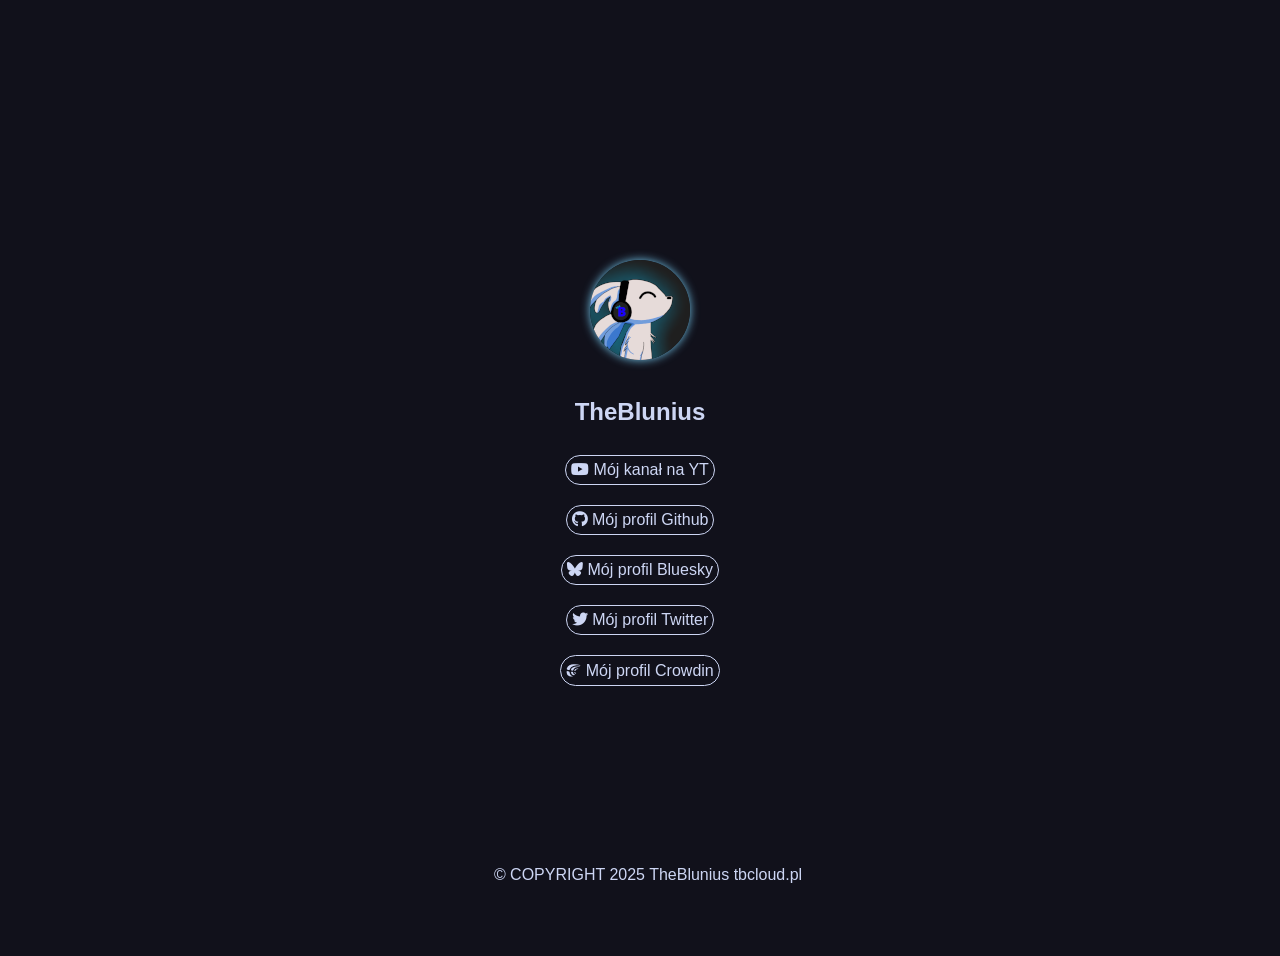
==== index.html @ f9d58302 "fixed files location" ====
<!DOCTYPE html>
<html lang="pl">
<head>
    <meta charset="UTF-8">
    <title>TheBlunius Cloud</title>
    <link rel="stylesheet" href="style.css">
<!--Dodanie font-awesome do projektu-->
    <link rel="stylesheet" href="https://cdnjs.cloudflare.com/ajax/libs/font-awesome/6.7.2/css/all.min.css">
    <meta name="viewport" content="width=device-width, initial-scale=1.0">

    
</head>
<body>

    <div class="container">
        <img class="avatar" src="zasoby/logo.png" alt="logo"> <br>
        <h2>TheBlunius</h2>
    
            <a target="_blank" href="https://youtube.com/@theblunius">
                <i class="fa-brands fa-youtube youtube-icon"></i>
                Mój kanał na YT
            </a>
    
            <a target="_blank" href="https://github.com/TheBlunius">
                <i class="fa-brands fa-github"></i>
                Mój profil Github
            </a>

            <a target="_blank" href="https://bsky.app/profile/theblunius.bsky.social">
                <i class="fa-brands fa-bluesky"></i>
                Mój profil Bluesky
            </a>

            <a target="_blank" href="https://twitter.com/TheBlunius">
                <i class="fa-brands fa-twitter"></i>
                Mój profil Twitter
            </a>

            <a target="_blank" href="https://crowdin.com/profile/theblunius">
                <svg class="crowdin-icon" width="248" height="248" viewBox="0 0 248 248" fill="none" xmlns="http://www.w3.org/2000/svg">
                    <path d="M163.024 177.312C157.024 177.312 151.667 175.514 147.239 171.995C141.954 167.851 137.739 161.674 137.597 154.402C137.525 150.727 141.525 150.727 141.525 150.727C141.525 150.727 148.025 150.649 151.167 150.649C154.31 150.727 155.238 155.106 155.381 156.2C156.595 166.053 162.166 170.353 166.452 172.308C169.023 173.481 168.38 177.156 163.024 177.312Z" fill="white"/>
                    <path d="M109.1 127.248C103.816 126.626 95.962 126.082 90.8924 124.839C82.6811 122.819 82.8953 115.438 83.2523 113.03C84.252 105.804 86.8939 99.1224 90.9638 92.9069C96.0334 85.2929 103.317 78.6112 112.67 73.1726C130.235 62.9947 154.798 57.323 181.788 57.323C201.567 57.323 222.202 59.8869 222.416 59.8869C224.273 60.12 225.63 61.907 225.558 63.927C225.487 65.9471 224.059 67.5009 222.202 67.6563C219.203 67.5786 216.276 67.5786 213.491 67.5786C186.001 67.5786 166.437 71.3079 151.87 79.3881C137.518 87.3129 127.522 99.4332 120.739 117.381C120.025 118.934 117.668 128.18 109.1 127.248Z" fill="white"/>
                    <path d="M133.089 201.326C119.451 201.326 106.594 195.437 96.863 184.681C88.6235 175.574 83.6513 166.388 82.7279 154.611C82.1597 146.917 85.5692 144.248 90.1862 144.719C93.3825 145.033 103.327 145.504 109.009 146.682C113.271 147.545 116.112 149.901 116.823 154.768C120.587 180.677 136.924 190.884 146.655 193.082C148.36 193.475 149.426 194.574 149.355 196.537C149.284 198.421 148.005 199.991 146.3 200.305C141.967 201.012 137.421 201.326 133.089 201.326Z" fill="white"/>
                    <path d="M94.2244 224.321C84.5472 224.321 75.0835 222.782 72.3796 222.296C60.9946 220.27 51.4598 216.786 43.2769 211.6C23.7091 199.203 11.8972 177.326 10.4741 151.397C10.1183 145.239 9.3356 133.49 23.9937 134.381C30.0419 134.705 39.6479 137.622 46.4077 139.567C54.8041 141.917 58.86 148.399 58.86 154.8C58.86 191.343 91.9474 215.489 106.392 215.489C112.583 215.489 110.306 222.134 107.602 222.863C102.834 224.159 96.7148 224.321 94.2244 224.321Z" fill="white"/>
                    <path d="M43.75 116.947C38.0259 115.921 32.445 113.554 27.0071 112.213C10.1926 108.031 13.0546 91.0665 14.6287 86.4112C29.9407 41.3568 78.5238 26.2861 117.734 22.262C154.654 18.4746 193.292 21.394 229.282 31.4149C232.216 32.2039 241.303 34.4132 236.079 39.8576C232.788 43.2505 219.98 39.6998 216.546 39.4631C195.438 37.885 174.545 37.6483 153.509 40.8834C131.257 44.2763 108.361 51.2988 89.972 66.1328C81.0997 73.3131 73.3006 82.466 68.0774 93.2758C66.7179 96.1164 65.6447 98.957 64.7145 101.798C63.7843 104.796 60.2783 119.867 43.75 116.947Z" fill="white"/>
                    <path d="M137.892 125.638C141.043 111.538 155.044 89.1945 198.377 90.7355C208.318 91.0437 203.768 97.8239 198.867 97.6698C174.365 96.8223 162.744 112.617 156.654 128.643C154.694 133.805 150.213 134.576 144.613 133.651C140.693 132.958 136.422 132.496 137.892 125.638Z" fill="white"/>
                </svg>                    
                Mój profil Crowdin
            </a>

    </div>

    <footer>
        <p>&copy; COPYRIGHT 2025 TheBlunius tbcloud.pl</p>
    </footer>
    
</html>
---- style.css ----
* {
    font-family: Arial;
}
body {
    background-color: #11111b; /*Catpuccin Mocha: Crust*/
    height: auto;
    width: auto;
}


.container {
    display : flex;
    flex-direction: column;
    height: 100vh;
    justify-content: center;
    align-items: center;
    padding: 20px;
    margin: 0 auto;
    max-width: 600px;
} 

.avatar {
    border-radius: 50px;
    box-shadow: 0 0 10px #74c7ec; /*Catpuccin Mocha: Sapphire*/
}

.crowdin-icon {
    width: 15px;
    height: 15px;
    position: relative;
    top: 2px; 
}

.crowdin-icon path{
    fill: #cdd6f4; /*Catpuccin Mocha: Text*/
}

h2 {
    color: #cdd6f4; /*Catpuccin Mocha: Text*/
}

a {
    color: #cdd6f4; /*Catpuccin Mocha: Text*/
    text-decoration: none;
    border: 1px solid #cdd6f4; /*Catpuccin Mocha: Text*/
    border-radius: 2px;
    border-radius: 50px;
    padding: 5px;
    transition-duration: 200ms;
    margin: 10px;
}

a:hover {
    color: black;
    background-color: #cdd6f4; /*Catpuccin Mocha: Text*/
    box-shadow: 0 0 10px #cdd6f4; /*Catpuccin Mocha: Text*/
}

a:hover svg path {
    fill: black;
}

i {
    color: #cdd6f4; /*Catpuccin Mocha: Text*/
}

a:hover i {
    color: black;
    background-color: #cdd6f4; /*Catpuccin Mocha: Text*/
}

footer {
    position: fixed;
    bottom: 0;
    width: 100%;
    text-align: center;
    color: #cdd6f4; /*Catpuccin Mocha: Text*/
}
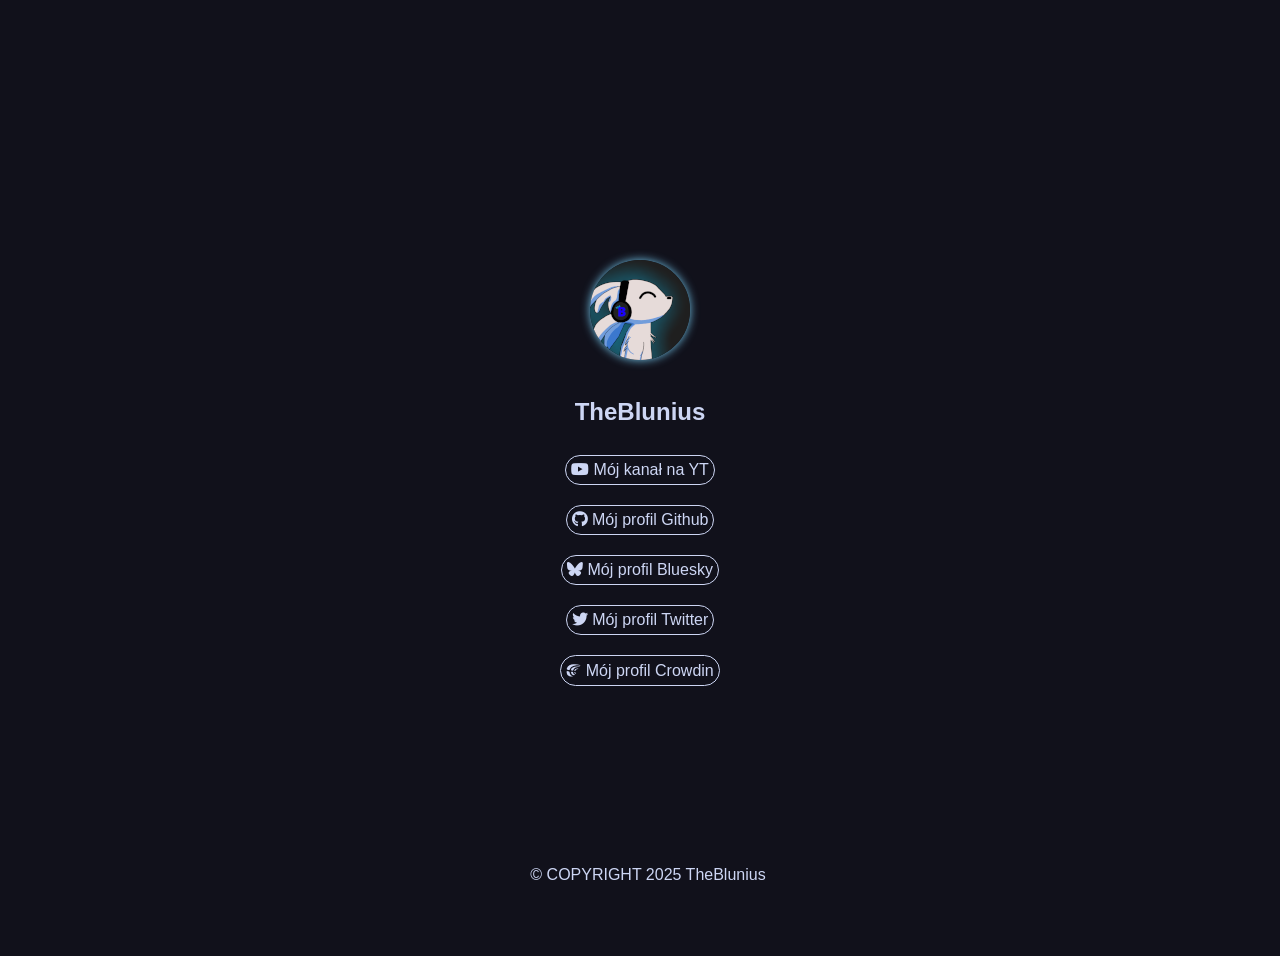
==== commit f95381e5: "added changes to html file needed for new website address (removed old domain texts etc.)" ====
--- a/index.html
+++ b/index.html
@@ -2,7 +2,7 @@
 <html lang="pl">
 <head>
     <meta charset="UTF-8">
-    <title>TheBlunius Cloud</title>
+    <title>TheBlunius</title>
     <link rel="stylesheet" href="style.css">
 <!--Dodanie font-awesome do projektu-->
     <link rel="stylesheet" href="https://cdnjs.cloudflare.com/ajax/libs/font-awesome/6.7.2/css/all.min.css">
@@ -51,7 +51,7 @@
     </div>
 
     <footer>
-        <p>&copy; COPYRIGHT 2025 TheBlunius tbcloud.pl</p>
+        <p>&copy; COPYRIGHT 2025 TheBlunius</p>
     </footer>
     
 </html>
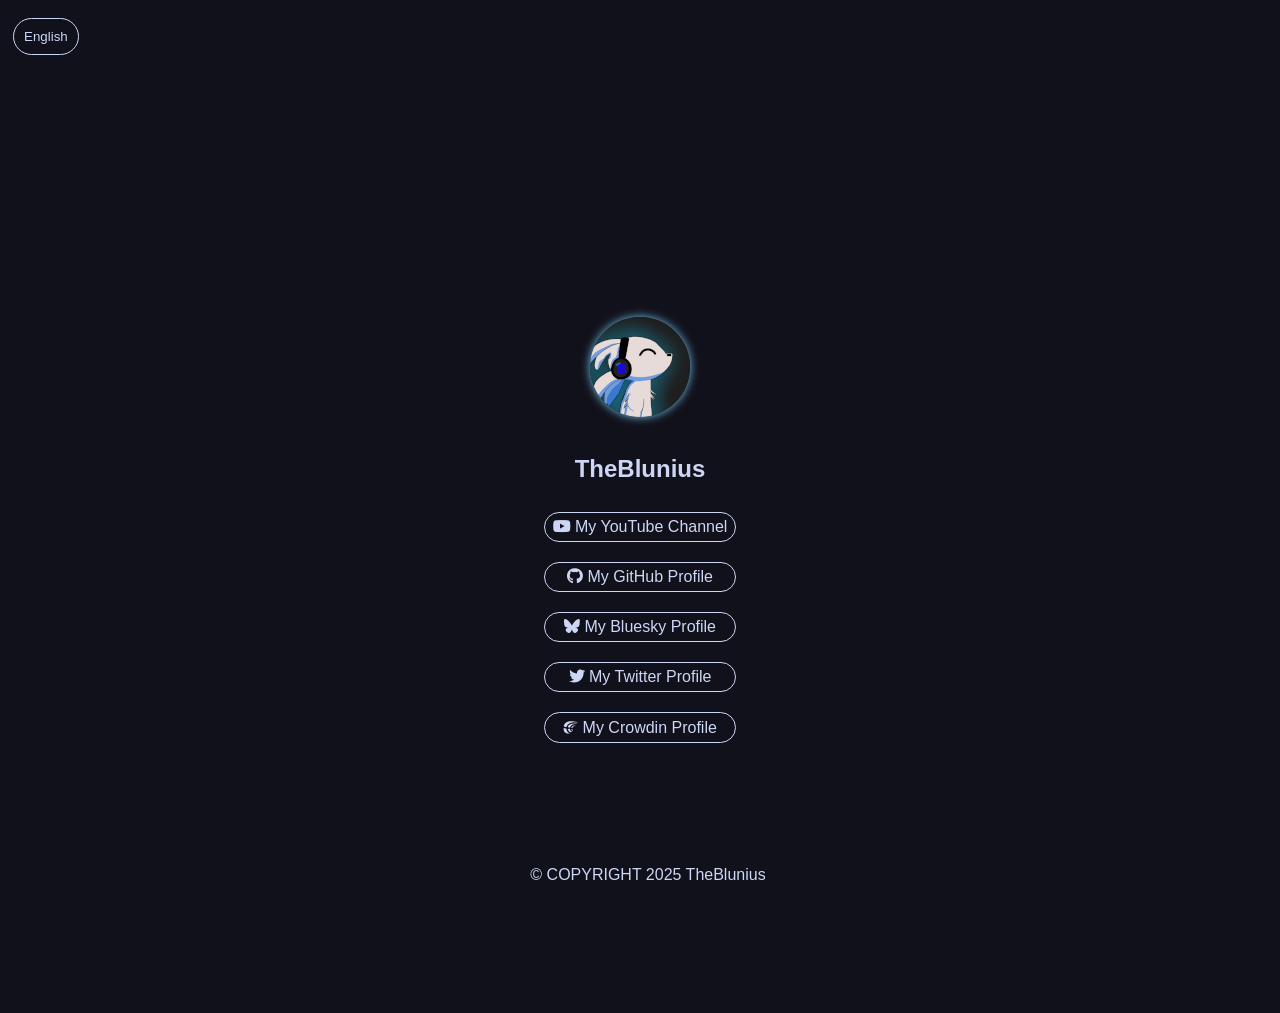
==== commit ee6b525f: "implemented language change option to the website, set every button to similar size" ====
--- a/index.html
+++ b/index.html
@@ -1,42 +1,48 @@
 <!DOCTYPE html>
-<html lang="pl">
+<html lang="en">
 <head>
     <meta charset="UTF-8">
     <title>TheBlunius</title>
     <link rel="stylesheet" href="style.css">
-<!--Dodanie font-awesome do projektu-->
+<!--Add's font-awesome to the website-->
     <link rel="stylesheet" href="https://cdnjs.cloudflare.com/ajax/libs/font-awesome/6.7.2/css/all.min.css">
     <meta name="viewport" content="width=device-width, initial-scale=1.0">
-
     
 </head>
 <body>
+
+    <header>
+        <select id="LanguageSwitcher">
+            <option value="en">English</option>
+            <option value="pl">Polski</option>
+        </select>
+    </header>
 
     <div class="container">
         <img class="avatar" src="zasoby/logo.png" alt="logo"> <br>
         <h2>TheBlunius</h2>
     
-            <a target="_blank" href="https://youtube.com/@theblunius">
+            <a class="link-button" target="_blank" href="https://youtube.com/@theblunius">
                 <i class="fa-brands fa-youtube youtube-icon"></i>
-                Mój kanał na YT
+                <span data-i18n="yt-channel">Mój kanał na YT</span>
             </a>
     
-            <a target="_blank" href="https://github.com/TheBlunius">
+            <a class="link-button" target="_blank" href="https://github.com/TheBlunius">
                 <i class="fa-brands fa-github"></i>
-                Mój profil Github
+                <span data-i18n="github-profile">Mój profil Github</span>
             </a>
 
-            <a target="_blank" href="https://bsky.app/profile/theblunius.bsky.social">
+            <a class="link-button" target="_blank" href="https://bsky.app/profile/theblunius.bsky.social">
                 <i class="fa-brands fa-bluesky"></i>
-                Mój profil Bluesky
+                <span data-i18n="bluesky-profile">Mój profil Bluesky</span>
             </a>
 
-            <a target="_blank" href="https://twitter.com/TheBlunius">
+            <a class="link-button" target="_blank" href="https://twitter.com/TheBlunius">
                 <i class="fa-brands fa-twitter"></i>
-                Mój profil Twitter
+                <span data-i18n="twitter-profile">Mój profil Twitter</span>
             </a>
 
-            <a target="_blank" href="https://crowdin.com/profile/theblunius">
+            <a class="link-button" target="_blank" href="https://crowdin.com/profile/theblunius">
                 <svg class="crowdin-icon" width="248" height="248" viewBox="0 0 248 248" fill="none" xmlns="http://www.w3.org/2000/svg">
                     <path d="M163.024 177.312C157.024 177.312 151.667 175.514 147.239 171.995C141.954 167.851 137.739 161.674 137.597 154.402C137.525 150.727 141.525 150.727 141.525 150.727C141.525 150.727 148.025 150.649 151.167 150.649C154.31 150.727 155.238 155.106 155.381 156.2C156.595 166.053 162.166 170.353 166.452 172.308C169.023 173.481 168.38 177.156 163.024 177.312Z" fill="white"/>
                     <path d="M109.1 127.248C103.816 126.626 95.962 126.082 90.8924 124.839C82.6811 122.819 82.8953 115.438 83.2523 113.03C84.252 105.804 86.8939 99.1224 90.9638 92.9069C96.0334 85.2929 103.317 78.6112 112.67 73.1726C130.235 62.9947 154.798 57.323 181.788 57.323C201.567 57.323 222.202 59.8869 222.416 59.8869C224.273 60.12 225.63 61.907 225.558 63.927C225.487 65.9471 224.059 67.5009 222.202 67.6563C219.203 67.5786 216.276 67.5786 213.491 67.5786C186.001 67.5786 166.437 71.3079 151.87 79.3881C137.518 87.3129 127.522 99.4332 120.739 117.381C120.025 118.934 117.668 128.18 109.1 127.248Z" fill="white"/>
@@ -45,7 +51,7 @@
                     <path d="M43.75 116.947C38.0259 115.921 32.445 113.554 27.0071 112.213C10.1926 108.031 13.0546 91.0665 14.6287 86.4112C29.9407 41.3568 78.5238 26.2861 117.734 22.262C154.654 18.4746 193.292 21.394 229.282 31.4149C232.216 32.2039 241.303 34.4132 236.079 39.8576C232.788 43.2505 219.98 39.6998 216.546 39.4631C195.438 37.885 174.545 37.6483 153.509 40.8834C131.257 44.2763 108.361 51.2988 89.972 66.1328C81.0997 73.3131 73.3006 82.466 68.0774 93.2758C66.7179 96.1164 65.6447 98.957 64.7145 101.798C63.7843 104.796 60.2783 119.867 43.75 116.947Z" fill="white"/>
                     <path d="M137.892 125.638C141.043 111.538 155.044 89.1945 198.377 90.7355C208.318 91.0437 203.768 97.8239 198.867 97.6698C174.365 96.8223 162.744 112.617 156.654 128.643C154.694 133.805 150.213 134.576 144.613 133.651C140.693 132.958 136.422 132.496 137.892 125.638Z" fill="white"/>
                 </svg>                    
-                Mój profil Crowdin
+                <span data-i18n="crowdin-profile">Mój profil Crowdin</span>
             </a>
 
     </div>
@@ -53,5 +59,9 @@
     <footer>
         <p>&copy; COPYRIGHT 2025 TheBlunius</p>
     </footer>
-    
+
+    <script src="language-switcher.js" defer></script>
+
+</body>
+
 </html>
--- a/style.css
+++ b/style.css
@@ -75,4 +75,36 @@
     width: 100%;
     text-align: center;
     color: #cdd6f4; /*Catpuccin Mocha: Text*/
+
 }
+
+.link-button {
+    min-width: 180px;
+    text-align: center;
+
+}
+#LanguageSwitcher {
+    appearance: none;
+    background-color: transparent;
+    color: #cdd6f4;
+    border: 1px solid #cdd6f4;
+    margin: 10px;
+    margin-left: 5px;
+    padding: 10px;
+    border-radius: 50px;
+    transition-duration: 200ms;
+}
+
+#LanguageSwitcher:hover {
+    color: black;
+    background-color: #cdd6f4;
+    box-shadow: 0 0 10px #cdd6f4;
+}
+
+#LanguageSwitcher:focus {
+    color: black;
+    background-color: #cdd6f4;
+    box-shadow: 0 0 10px #cdd6f4;
+}
+
+
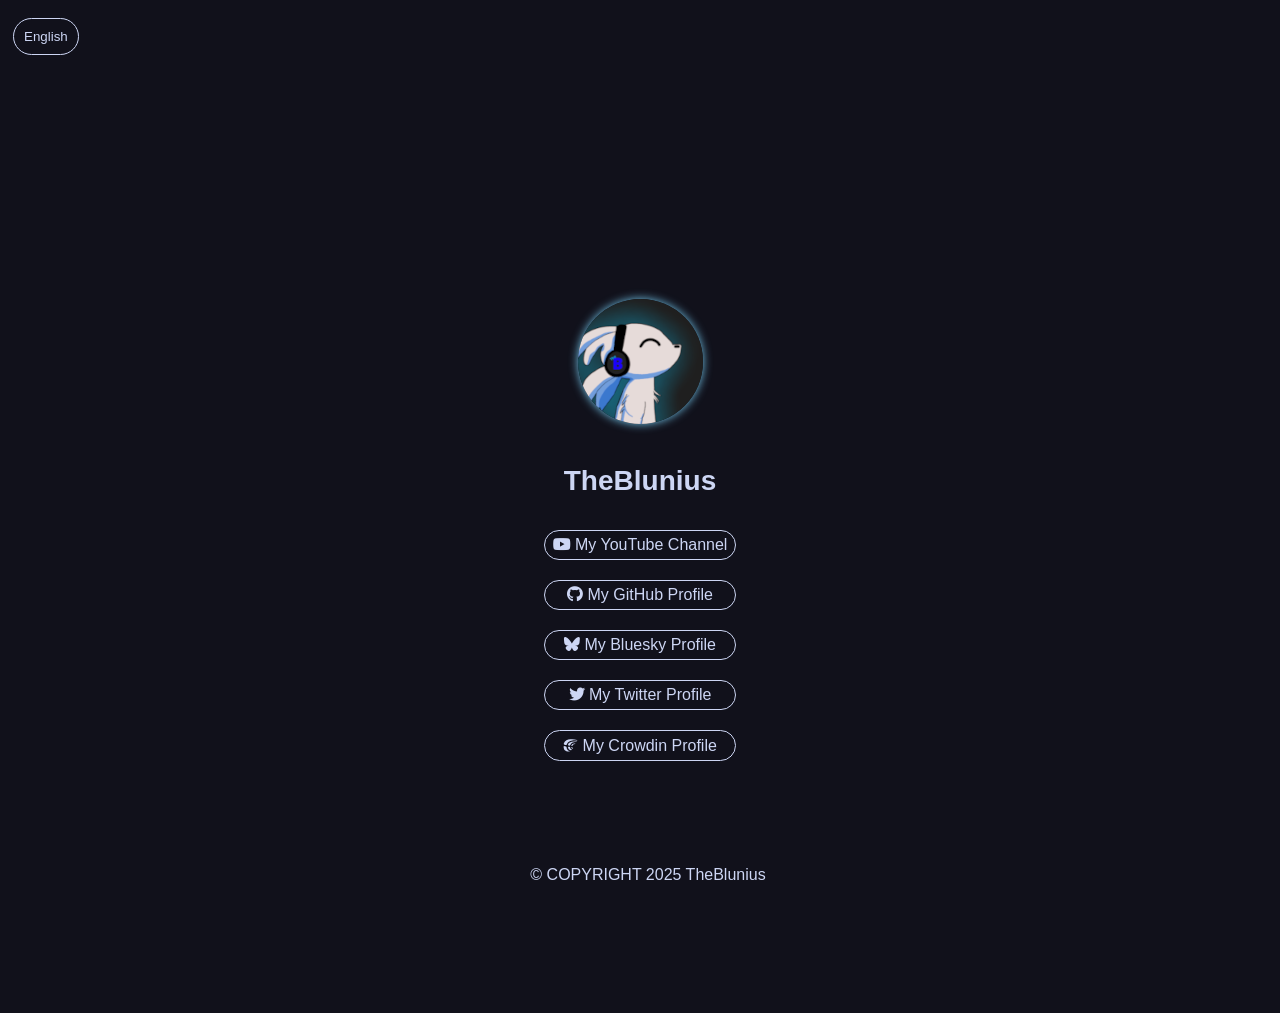
==== commit b36c3d23: "small changes to the code, moved "script" to the head and changed few lines for easier readability" ====
--- a/index.html
+++ b/index.html
@@ -1,12 +1,16 @@
 <!DOCTYPE html>
 <html lang="en">
 <head>
+
     <meta charset="UTF-8">
+    <meta name="viewport" content="width=device-width, initial-scale=1.0">
     <title>TheBlunius</title>
-    <link rel="stylesheet" href="style.css">
+
 <!--Add's font-awesome to the website-->
     <link rel="stylesheet" href="https://cdnjs.cloudflare.com/ajax/libs/font-awesome/6.7.2/css/all.min.css">
-    <meta name="viewport" content="width=device-width, initial-scale=1.0">
+    
+    <link rel="stylesheet" href="style.css">
+    <script src="language-switcher.js" defer></script>
     
 </head>
 <body>
@@ -60,8 +64,6 @@
         <p>&copy; COPYRIGHT 2025 TheBlunius</p>
     </footer>
 
-    <script src="language-switcher.js" defer></script>
-
 </body>
 
 </html>
--- a/style.css
+++ b/style.css
@@ -1,12 +1,12 @@
 * {
     font-family: Arial;
 }
+
 body {
     background-color: #11111b; /*Catpuccin Mocha: Crust*/
     height: auto;
     width: auto;
 }
-
 
 .container {
     display : flex;
@@ -20,7 +20,7 @@
 } 
 
 .avatar {
-    border-radius: 50px;
+    border-radius: 75px;
     box-shadow: 0 0 10px #74c7ec; /*Catpuccin Mocha: Sapphire*/
 }
 
@@ -37,6 +37,7 @@
 
 h2 {
     color: #cdd6f4; /*Catpuccin Mocha: Text*/
+    font-size: 1.75rem;
 }
 
 a {
@@ -81,8 +82,8 @@
 .link-button {
     min-width: 180px;
     text-align: center;
+}
 
-}
 #LanguageSwitcher {
     appearance: none;
     background-color: transparent;
